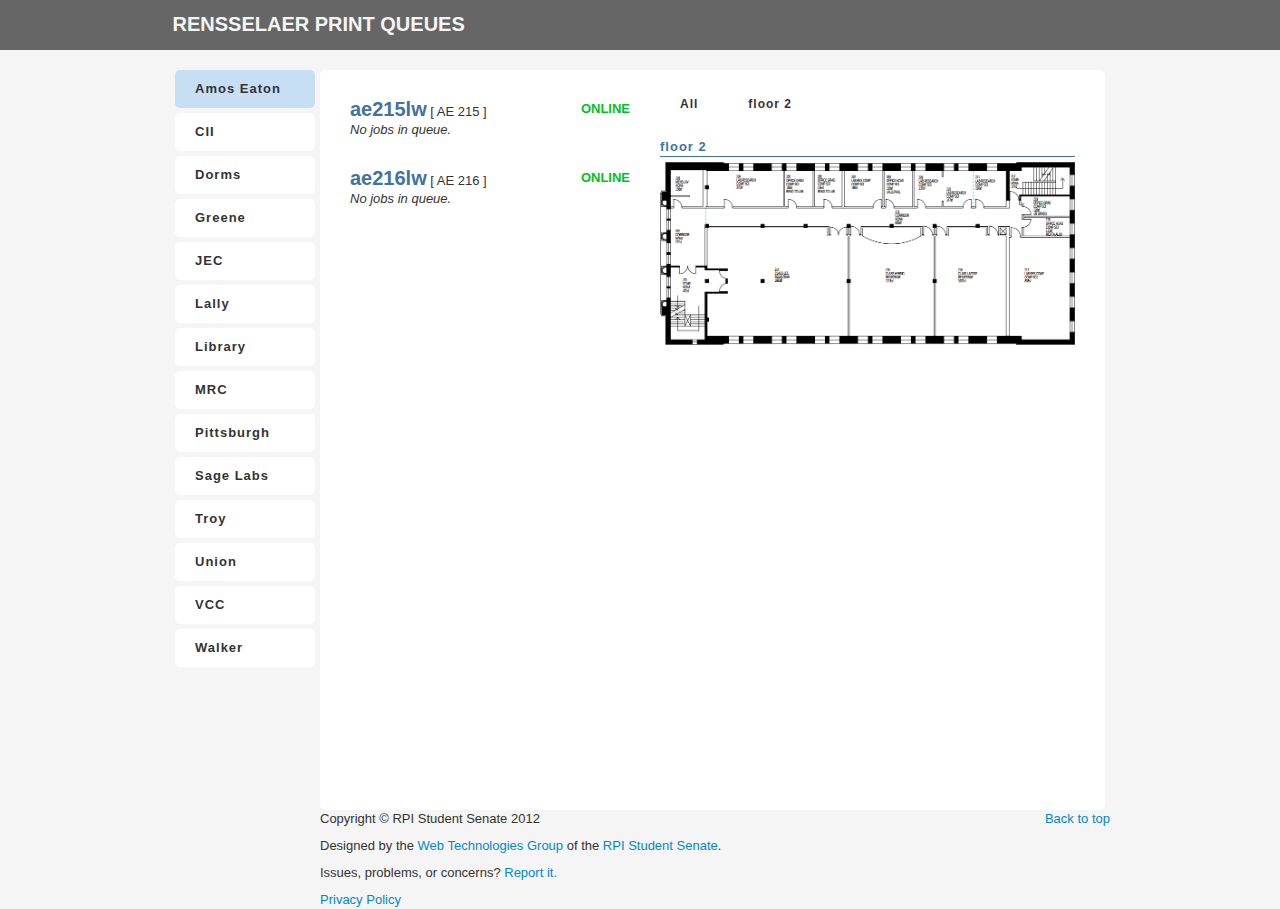
==== index2.html @ 00fd11b8 "So this is all the functionality for the site. I've only done Amos Eaton and CII so far." ====
<!DOCTYPE html>
<html> 
<head>
<meta charset="utf-8">
<title>Print Queue Tracker</title>
<meta name="viewport" content="width=device-width, initial-scale=1.0">
<meta name="description" content="Track RPI printer queues in real-time.">
<meta name="author" content="RPI Student Senate Web Technologies Group">

<link rel="apple-touch-icon-precomposed" href="img/ati-57.png"/>
<link rel="apple-touch-icon-precomposed" sizes="72x72" href="img/ati-72.png" />
<link rel="apple-touch-icon-precomposed" sizes="114x114" href="img/ati-114.png" />


<link href="css/bootstrap.css" rel="stylesheet">
<!--<link href="css/bootstrap-responsive.css" rel="stylesheet">-->
<link href="css/application2.css" rel="stylesheet">
<link href="css/curl.css" rel="stylesheet">

<!--[if lt IE 9]>
<script src="http://html5shim.googlecode.com/svn/trunk/html5.js"></script>
<![endif]-->

<script src='js/jquery-1.6.2.js' type='text/javascript'></script>
<script src='js/mich2.js' type='text/javascript'></script>

</head>

<body>
	<!--header used to be in container-->
	<header class='header'>
		<div id='header'>
		RENSSELAER PRINT QUEUES
		</div>
	</header><!--end header-->

	<div class='container'>

		<div id='locations'>

			<div class='loc selected'>Amos Eaton</div>
			<div class='loc'>CII</div>
			<div class='loc'>Dorms</div>
			<div class='loc'>Greene</div>
			<div class='loc'>JEC</div>
			<div class='loc'>Lally</div>
			<div class='loc'>Library</div>
			<div class='loc'>MRC</div>
			<div class='loc'>Pittsburgh</div>
			<div class='loc'>Sage Labs</div>
			<div class='loc'>Troy</div>
			<div class='loc'>Union</div>
			<div class='loc'>VCC</div>
			<div class='loc'>Walker</div>


		</div><!--end locations-->

		<div id='content'>

			<!-- AMOS EATON PRINTERS -->
			<div id='amos-eaton' class='printer-list'>

				<div class='printer'>
					<span class='name'>ae215lw</span> [ AE 215 ]<span class='on'>online</span><br/>
					<span class='italic'>No jobs in queue.</span>
				</div>
				<div class='details' style='display:none'>
					<span class='label'>Color</span> Black &amp; White<br/>
					<span class='label'>Type</span> Printer<br/>
					<span class='label'>Cost</span> $0.08/page + $0.02/job<br/>
					<span class='label'>32 bit</span> //pmanager.win.rpi.edu/ae215lw<br/>
					<span class='label'>64 bit</span> //pmanager64.win.rpi.edu/ae215lw<br/>
				</div><div style='height:10px'></div>

				<div class='printer'>
					<span class='name'>ae216lw</span> [ AE 216 ]<span class='on'>online</span><br/>
					<span class='italic'>No jobs in queue.</span>
				</div>
				<div class='details' style='display:none'>
					<span class='label'>Color</span> Black &amp; White<br/>
					<span class='label'>Type</span> Printer<br/>
					<span class='label'>Cost</span> $0.08/page + $0.02/job<br/>
					<span class='label'>32 bit</span> //pmanager.win.rpi.edu/ae216lw<br/>
					<span class='label'>64 bit</span> //pmanager64.win.rpi.edu/ae216lw<br/>
				</div><div style='height:10px'></div>
			
			</div><!--end amos eaton-->

			<!-- AMOS EATON MAP -->
			<div id='amos-eaton-map' class='map'>
				<div class='floor-selector'>All</div>
				<div class='floor-selector'>floor 2</div>
				<div style='clear:both'></div>

				
				<div class='map-img' class='amost-eaton-map' id='floor-2'>
				<div class='floor'>floor 2</div>
				<img src='img/amoseaton2.png'/></div>
			</div><!--end amos eaton map-->
			


			<!-- CII PRINTERS -->
			<div id='cii' class='printer-list' style='display:none'>

				<div class='printer'>
					<span class='name'>ci3112lw</span> [ CII 3112 ]<span class='on'>online</span><br/>
					<span class='italic'>No jobs in queue.</span>
				</div>
				<div class='details' style='display:none'>
					<span class='label'>Color</span> Black &amp; White<br/>
					<span class='label'>Type</span> Printer<br/>
					<span class='label'>Cost</span> $0.08/page + $0.02/job<br/>
					<span class='label'>32 bit</span> //pmanager.win.rpi.edu/ci3112lw<br/>
					<span class='label'>64 bit</span> //pmanager64.win.rpi.edu/ci3112lw<br/>
				</div><div style='height:10px'></div>

				<div class='printer'>
					<span class='name'>ci3116lw</span> [ CII 3116 ]<span class='on'>online</span><br/>
					<span class='italic'>No jobs in queue.</span>
				</div>
				<div class='details' style='display:none'>
					<span class='label'>Color</span> Black &amp; White<br/>
					<span class='label'>Type</span> Printer<br/>
					<span class='label'>Cost</span> $0.08/page + $0.02/job<br/>
					<span class='label'>32 bit</span> //pmanager.win.rpi.edu/ci3116lw<br/>
					<span class='label'>64 bit</span> //pmanager64.win.rpi.edu/ci3116lw<br/>
				</div><div style='height:10px'></div>

				<div class='printer'>
					<span class='name'>ci3130lw</span> [ CII 3130 ]<span class='on'>online</span><br/>
					<span class='italic'>No jobs in queue.</span>
				</div>
				<div class='details' style='display:none'>
					<span class='label'>Color</span> Black &amp; White<br/>
					<span class='label'>Type</span> Printer<br/>
					<span class='label'>Cost</span> $0.08/page + $0.02/job<br/>
					<span class='label'>32 bit</span> //pmanager.win.rpi.edu/ci3130lw<br/>
					<span class='label'>64 bit</span> //pmanager64.win.rpi.edu/ci3130lw<br/>
				</div><div style='height:10px'></div>

				<div class='printer'>
					<span class='name'>ci3130p3</span> [ CII 3130 ]<span class='on'>online</span><br/>
					<span class='italic'>No jobs in queue.</span>
				</div>
				<div class='details' style='display:none'>
					<span class='label'>Color</span> Color<br/>
					<span class='label'>Type</span> Printer<br/>
					<span class='label'>Cost</span> $0.02/page + $0.02/job<br/>
					<span class='label'>32 bit</span> //pmanager.win.rpi.edu/ci3130p3<br/>
					<span class='label'>64 bit</span> //pmanager64.win.rpi.edu/ci3130p3<br/>
				</div><div style='height:10px'></div>

				<div class='printer'>
					<span class='name'>ci4034lw</span> [ CII 4034 ]<span class='on'>online</span><br/>
					<span class='italic'>No jobs in queue.</span>
				</div>
				<div class='details' style='display:none'>
					<span class='label'>Color</span> Black &amp; White<br/>
					<span class='label'>Type</span> Printer<br/>
					<span class='label'>Cost</span> $0.08/page + $0.02/job<br/>
					<span class='label'>32 bit</span> //pmanager.win.rpi.edu/ci4034lw<br/>
					<span class='label'>64 bit</span> //pmanager64.win.rpi.edu/ci4034lw<br/>
				</div><div style='height:10px'></div>

			</div><!--end cii-->


			<!-- CII MAP -->
			<div id='cii-map' class='map' style='display:none'>
				<div class='floor-selector'>All</div>
				<div class='floor-selector'>floor 3000</div>
				<div class='floor-selector'>floor 4000</div>
				<div style='clear:both'></div>

				
				<div class='map-img cii-map' id='floor-3000'>
				<div class='floor'>floor 3000</div>
				<img src='img/cii3000.png'/></div>
				
				<div class='map-img cii-map' id='floor-4000'>
				<div class='floor'>floor 4000</div>
				<img src='img/cii4000.png'/></div>
			</div><!--end cii map-->


			<!-- DORM PRINTERS -->
			<div id='dorms' class='printer-list' style='display:none'>

				<div class='printer'>dorms printer</div>
				<div class='printer'>dorms printer</div>
				<div class='printer'>dorms printer</div>
				<div class='printer'>dorms printer</div>
				<div class='printer'>dorms printer</div>
				<div class='printer'>dorms printer</div>
				<div class='printer'>dorms printer</div>
				<div class='printer'>dorms printer</div>
				<div class='printer'>dorms printer</div>
				<div class='printer'>dorms printer</div>
				<div class='printer'>dorms printer</div>
			
			</div><!--end dorm-->


			<!-- GREENE PRINTERS -->
			<div id='greene' class='printer-list' style='display:none'>

				<div class='printer'>greene printer</div>
				<div class='printer'>greene printer</div>
				<div class='printer'>greene printer</div>
				<div class='printer'>greene printer</div>
			
			</div><!--end greene-->



			<!-- JEC PRINTERS -->
			<div id='jec' class='printer-list' style='display:none'>

				<div class='printer'>jec printer</div>
				<div class='printer'>jec printer</div>
				<div class='printer'>jec printer</div>
				<div class='printer'>jec printer</div>
			
			</div><!--end jec-->



			<!-- LALLY PRINTERS -->
			<div id='lally' class='printer-list' style='display:none'>

				<div class='printer'>lally printer</div>
				<div class='printer'>lally printer</div>
				<div class='printer'>lally printer</div>
			
			</div><!--end lally-->



			<!-- LIBRARY PRINTERS -->
			<div id='library' class='printer-list' style='display:none'>

				<div class='printer'>library printer</div>
				<div class='printer'>library printer</div>
				<div class='printer'>library printer</div>
				<div class='printer'>library printer</div>
				<div class='printer'>library printer</div>
			
			</div><!--end library-->



			<!-- MRC PRINTERS -->
			<div id='mrc' class='printer-list' style='display:none'>

				<div class='printer'>mrc printer</div>
			
			</div><!--end mrc-->



			<!-- PITTSBURGH PRINTERS -->
			<div id='pittsburgh' class='printer-list' style='display:none'>

				<div class='printer'>pittsburgh printer</div>
				<div class='printer'>pittsburgh printer</div>
				<div class='printer'>pittsburgh printer</div>
				<div class='printer'>pittsburgh printer</div>
			
			</div><!--end pittsburgh-->


			<!-- SAGE LABS PRINTERS -->
			<div id='sage-labs' class='printer-list' style='display:none'>

				<div class='printer'>sage labs printer</div>
				<div class='printer'>sage labs printer</div>
				<div class='printer'>sage labs printer</div>
				<div class='printer'>sage labs printer</div>
				<div class='printer'>sage labs printer</div>
				<div class='printer'>sage labs printer</div>
				<div class='printer'>sage labs printer</div>
			
			</div><!--end sage labs-->


			<!-- TROY PRINTERS -->
			<div id='troy' class='printer-list' style='display:none'>

				<div class='printer'>troy printer</div>
				<div class='printer'>troy printer</div>
				<div class='printer'>troy printer</div>
				<div class='printer'>troy printer</div>
			
			</div><!--end troy-->


			<!-- UNION PRINTERS -->
			<div id='union' class='printer-list' style='display:none'>

				<div class='printer'>union printer</div>
				<div class='printer'>union printer</div>
				<div class='printer'>union printer</div>
				<div class='printer'>union printer</div>
			
			</div><!--end union-->


			<!-- VCC PRINTERS -->
			<div id='vcc' class='printer-list' style='display:none'>

				<div class='printer'>vcc printer</div>
				<div class='printer'>vcc printer</div>
				<div class='printer'>vcc printer</div>
				<div class='printer'>vcc printer</div>
				<div class='printer'>vcc printer</div>
				<div class='printer'>vcc printer</div>
				<div class='printer'>vcc printer</div>
				<div class='printer'>vcc printer</div>
				<div class='printer'>vcc printer</div>
				<div class='printer'>vcc printer</div>
				<div class='printer'>vcc printer</div>
				<div class='printer'>vcc printer</div>
				<div class='printer'>vcc printer</div>
				<div class='printer'>vcc printer</div>
				<div class='printer'>vcc printer</div>
				<div class='printer'>vcc printer</div>
			
			</div><!--end vcc-->


			<!-- WALKER PRINTERS -->
			<div id='walker' class='printer-list' style='display:none'>

				<div class='printer'>walker printer</div>
				<div class='printer'>walker printer</div>
			
			</div><!--end walker-->


			<!-- MAP -->
			<div id='map' style='display:none'>
			<div class='floor'>floor 3</div>
			<div class='floor'>floor 2</div>
			<div class='floor'>floor 1</div>
			</div><!--end map-->


			<div style='clear:both'></div>

		</div><!--end content-->
		
		<div style='clear:both'></div>

		<!-- Footer
		================================================== -->
		<footer class="footer">
			<p class="pull-right"><a href="#">Back to top</a></p>
			<p>Copyright &copy; RPI Student Senate 2012</p>
			<p>Designed by the <a href="http://webtech.union.rpi.edu" target="_blank">Web Technologies Group</a> of the <a href="http://studentsenate.rpi.edu" target="_blank">RPI Student Senate</a>.</p>
			<p>Issues, problems, or concerns?  <a href="http://webtech.union.rpi.edu/ticket">Report it.</a></p>
			<a href="http://wiki.studentsenate.rpi.edu/w/Privacy_Policy">Privacy Policy</a>
		</footer>

	</div><!--end container-->
</body>
</html>
---- css/application2.css ----
body { background:#f5f5f5; }
header {
	height:50px;
	background:#666;
	margin-bottom:20px;
}
div#header {
	padding:15px 0px;
	font-weight:bold;
	font-size:15pt;
	width:935px;
	margin:auto;
	color:#f5f5f5;
}
footer {
	margin-left:150px;
}
div#content {
	float:left;
	background:#fff;
	width:785px;
	min-height:700px;
	border-radius:5px;
	padding:20px 0px;
}

/* LOCATIONS */
div#locations {
	float:left;
	width:150px;
}
div#locations div.loc {
	margin:0px 5px 5px 5px;
	background:#fff;
	padding:10px 20px;
	border-radius:5px;
	font-weight:bold;
	letter-spacing:1px;
}
div#locations div.loc:hover {
	cursor:pointer;
	padding-left:30px;
	-moz-transition: all 0.25s ease-out;
	-o-transition: all 0.25s ease-out;
	-webkit-transition: all 0.25s ease-out;
	-ms-transition: all 0.25s ease-out;
	transition: all 0.25s ease-out;
}
div#locations div.selected {
	background:#C7DFF5; /*light blue*/
}

/* PRINTERS */
div.printer-list {
	float:left;
	margin:0px 20px;
}
div.printer {
	width:280px;
	padding:10px 10px;
	border-radius:5px;
}
div.printer:hover {
	cursor:pointer;
	background:#eef6fd; /*lightest blue*/
}
div.printer span.name {
	font-size:15pt;
	font-weight:bold;
	color:#41739f;
}
div.printer span.on {
	text-transform:uppercase;
	font-weight:bold;
	float:right;
	color:#00c322; /*green*/
}
div.printer span.italic {
	font-style:italic;
}
.label {
	background:#9eacb8;
}

/* DETAILS */
div.details {
	padding:0px 10px;
}


/* MAPS */
div.map {
	float:left;
	width:415px;
}
div.floor-selector {
	padding:5px 20px;
	float:left;
	margin:0px 10px 0px 0px;
	font-size:9pt;
	font-weight:bold;
	letter-spacing:1px;
	border-radius:10px;
}
div.floor-selector:hover {
	cursor:pointer;
	text-decoration:underline;
	-moz-transition: all 0.25s ease-out;
	-o-transition: all 0.25s ease-out;
	-webkit-transition: all 0.25s ease-out;
	-ms-transition: all 0.25s ease-out;
	transition: all 0.25s ease-out;
}
div.floor {
	font-weight:bold;
	letter-spacing:1px;
	color:#41739f;
	border-bottom:1px solid #41739f;
	margin:20px 0px 5px 0px;
}
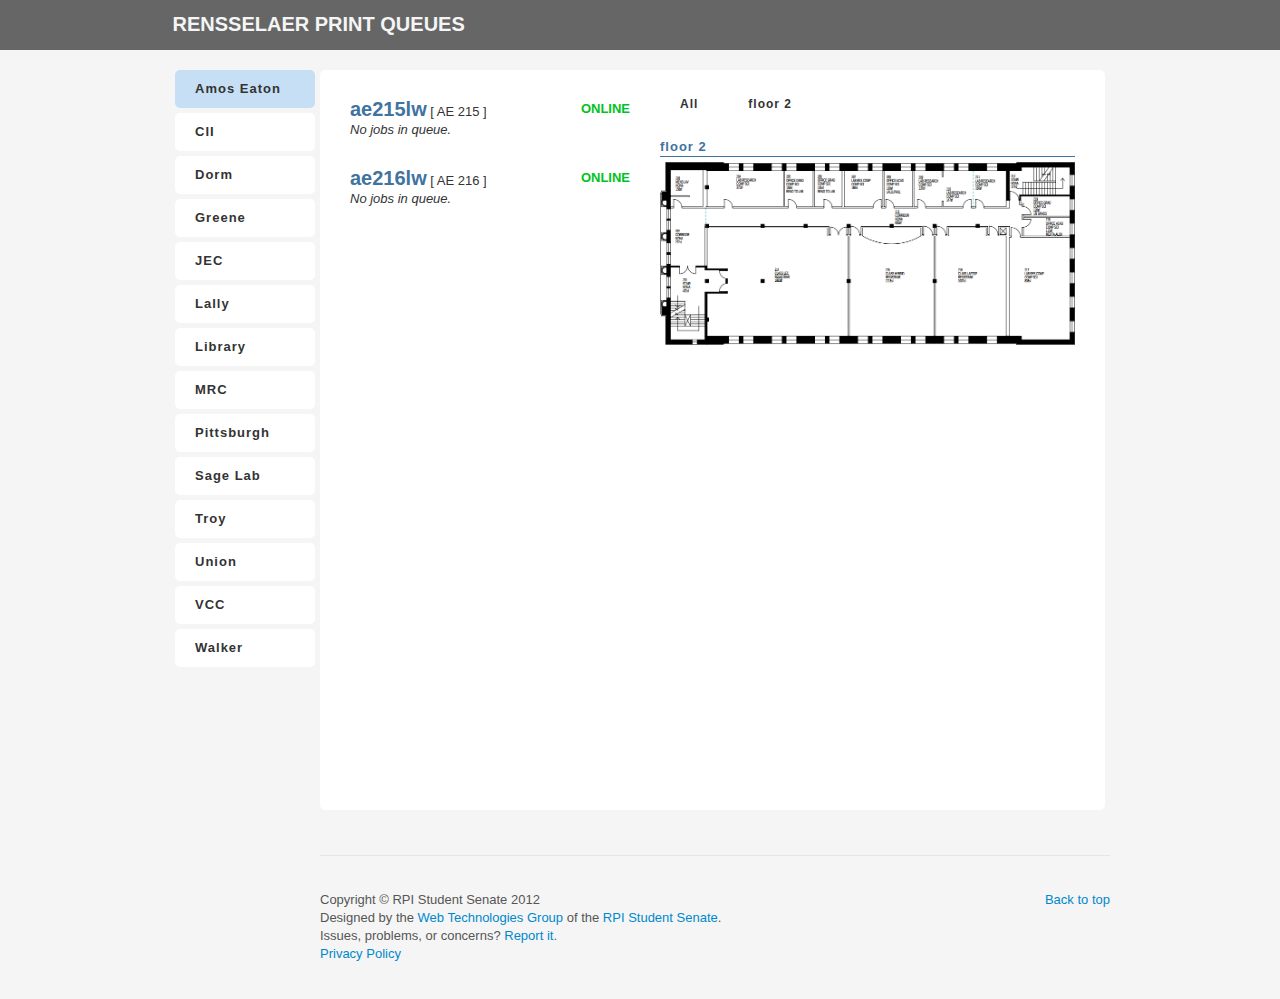
==== commit 081afeae: "added some code to utilze printers.json" ====
--- a/index2.html
+++ b/index2.html
@@ -36,25 +36,7 @@
 
 	<div class='container'>
 
-		<div id='locations'>
-
-			<div class='loc selected'>Amos Eaton</div>
-			<div class='loc'>CII</div>
-			<div class='loc'>Dorms</div>
-			<div class='loc'>Greene</div>
-			<div class='loc'>JEC</div>
-			<div class='loc'>Lally</div>
-			<div class='loc'>Library</div>
-			<div class='loc'>MRC</div>
-			<div class='loc'>Pittsburgh</div>
-			<div class='loc'>Sage Labs</div>
-			<div class='loc'>Troy</div>
-			<div class='loc'>Union</div>
-			<div class='loc'>VCC</div>
-			<div class='loc'>Walker</div>
-
-
-		</div><!--end locations-->
+		<div id='locations'></div><!--end locations-->
 
 		<div id='content'>
 
--- a/css/application2.css
+++ b/css/application2.css
@@ -14,6 +14,15 @@
 }
 footer {
 	margin-left:150px;
+}
+.footer {
+  margin-top: 45px;
+  padding: 35px 0 36px;
+  border-top: 1px solid #e5e5e5;
+}
+.footer p {
+  margin-bottom: 0;
+  color: #555;
 }
 div#content {
 	float:left;
